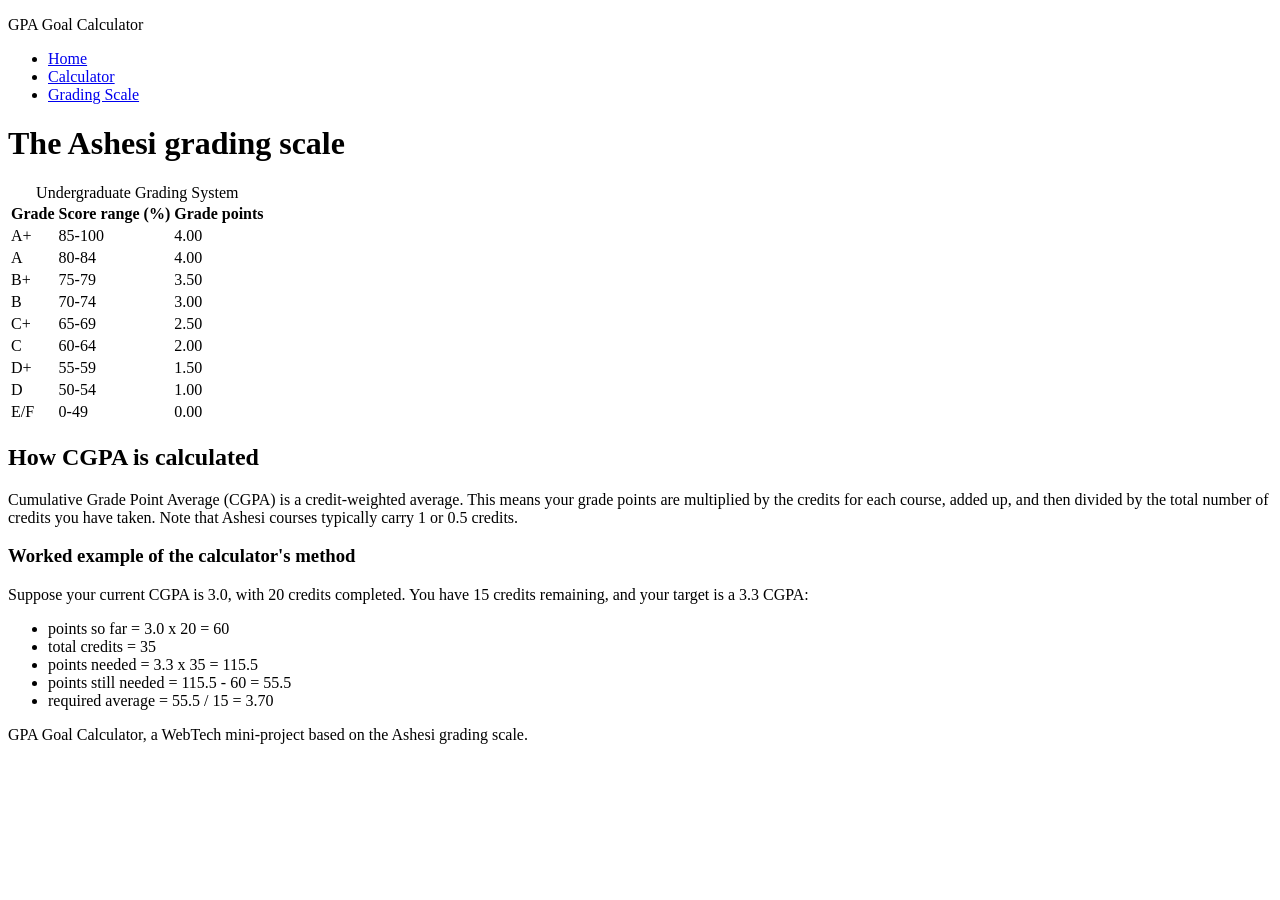
==== grading-scale.html @ d2735e73 "Initial commit: Stage 1 HTML layout" ====
<!DOCTYPE html>
<html lang="en">
<head>
  <meta charset="UTF-8">
  <meta name="viewport" content="width=device-width">
  <title>GPA Goal Calculator | Grading Scale</title>
  <link rel="stylesheet" href="style.css">
</head>
<body>
  <header>
    <p class="site-name">GPA Goal Calculator</p>
    <nav>
      <ul>
        <li><a href="index.html">Home</a></li>
        <li><a href="calculator.html">Calculator</a></li>
        <li><a href="grading-scale.html" class="active">Grading Scale</a></li>
      </ul>
    </nav>
  </header>
  <main>
    <h1>The Ashesi grading scale</h1>
    <table>
      <caption>Undergraduate Grading System</caption>
      <thead>
        <tr>
          <th scope="col">Grade</th>
          <th scope="col">Score range (%)</th>
          <th scope="col">Grade points</th>
        </tr>
      </thead>
      <tbody>
        <tr><td>A+</td><td>85-100</td><td>4.00</td></tr>
        <tr><td>A</td><td>80-84</td><td>4.00</td></tr>
        <tr><td>B+</td><td>75-79</td><td>3.50</td></tr>
        <tr><td>B</td><td>70-74</td><td>3.00</td></tr>
        <tr><td>C+</td><td>65-69</td><td>2.50</td></tr>
        <tr><td>C</td><td>60-64</td><td>2.00</td></tr>
        <tr><td>D+</td><td>55-59</td><td>1.50</td></tr>
        <tr><td>D</td><td>50-54</td><td>1.00</td></tr>
        <tr><td>E/F</td><td>0-49</td><td>0.00</td></tr>
      </tbody>
    </table>

    <section>
      <h2>How CGPA is calculated</h2>
      <p>Cumulative Grade Point Average (CGPA) is a credit-weighted average. This means your grade points are multiplied by the credits for each course, added up, and then divided by the total number of credits you have taken. Note that Ashesi courses typically carry 1 or 0.5 credits.</p>
      
      <h3>Worked example of the calculator's method</h3>
      <p>Suppose your current CGPA is 3.0, with 20 credits completed. You have 15 credits remaining, and your target is a 3.3 CGPA:</p>
      <ul>
        <li>points so far = 3.0 x 20 = 60</li>
        <li>total credits = 35</li>
        <li>points needed = 3.3 x 35 = 115.5</li>
        <li>points still needed = 115.5 - 60 = 55.5</li>
        <li>required average = 55.5 / 15 = 3.70</li>
      </ul>
    </section>
  </main>
  <footer>
    <p>GPA Goal Calculator, a WebTech mini-project based on the Ashesi grading scale.</p>
  </footer>
</body>
</html>
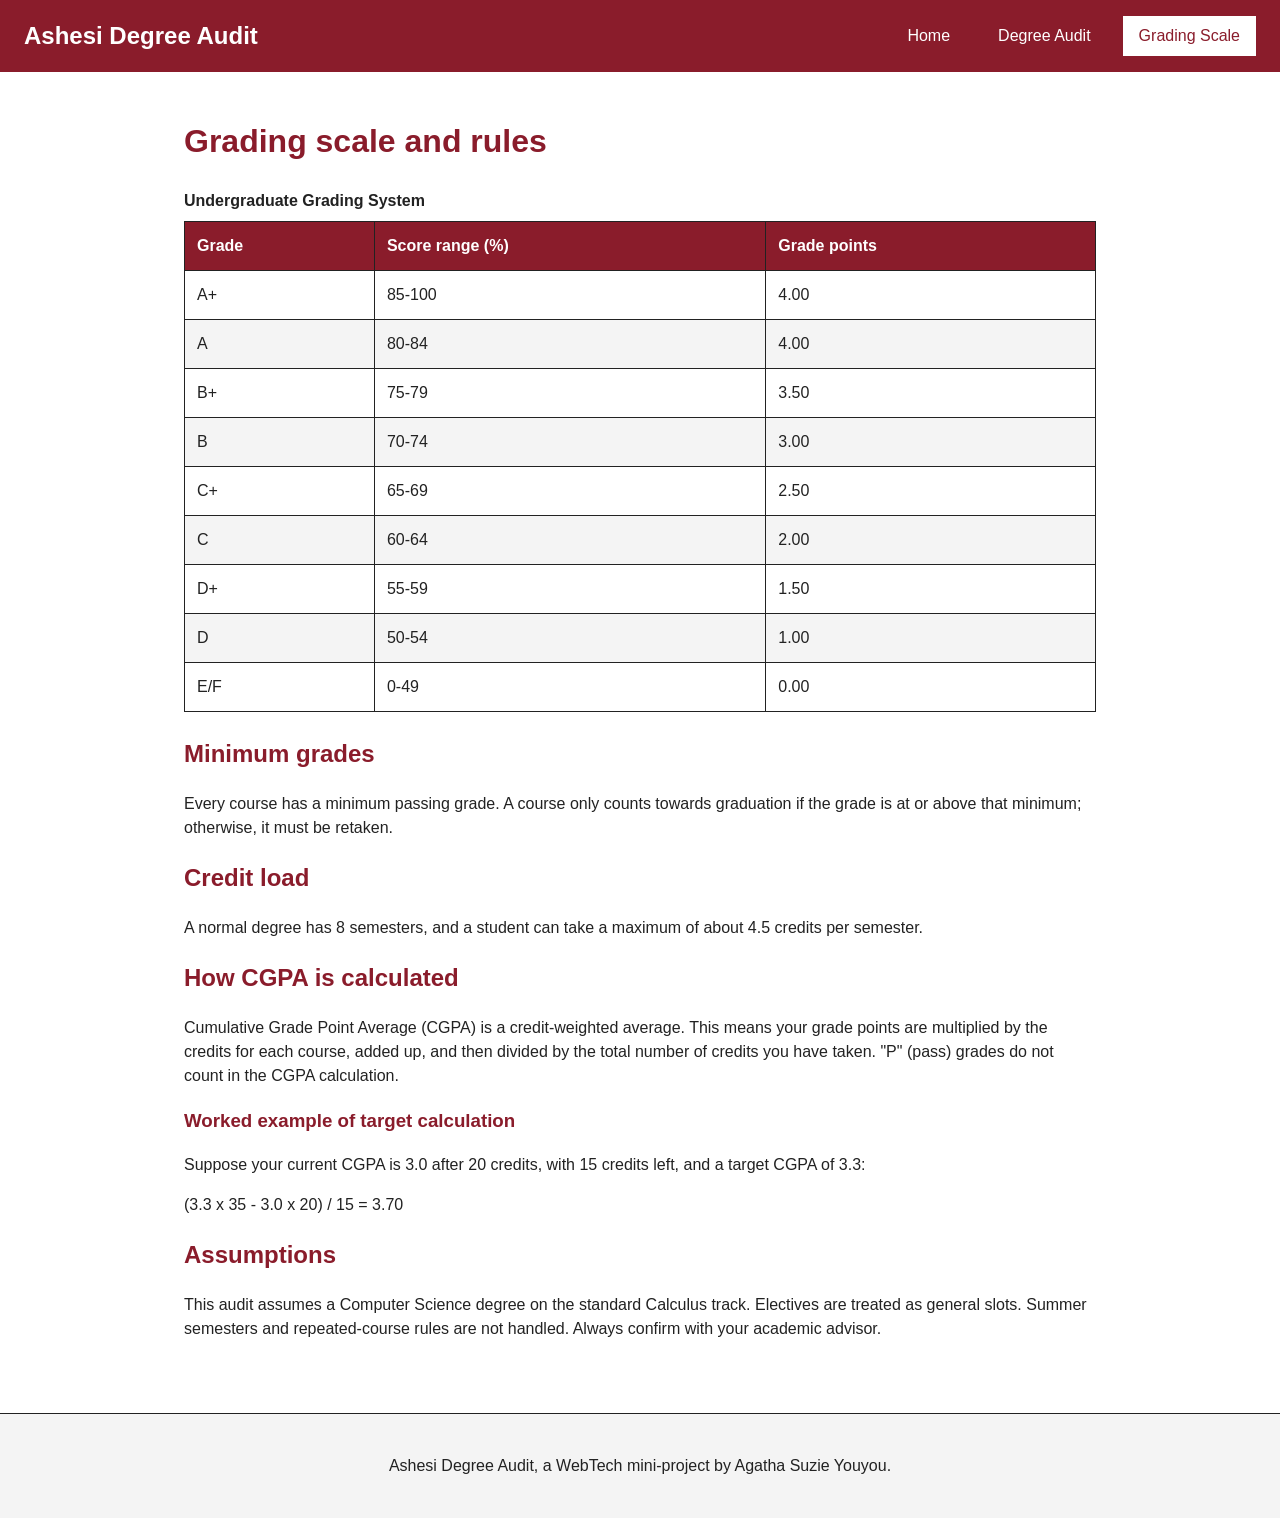
==== commit 55daf144: "Stage 1: HTML for Degree Audit" ====
--- a/grading-scale.html
+++ b/grading-scale.html
@@ -3,22 +3,22 @@
 <head>
   <meta charset="UTF-8">
   <meta name="viewport" content="width=device-width">
-  <title>GPA Goal Calculator | Grading Scale</title>
+  <title>Ashesi Degree Audit | Grading Scale</title>
   <link rel="stylesheet" href="style.css">
 </head>
 <body>
   <header>
-    <p class="site-name">GPA Goal Calculator</p>
+    <p class="site-name">Ashesi Degree Audit</p>
     <nav>
       <ul>
         <li><a href="index.html">Home</a></li>
-        <li><a href="calculator.html">Calculator</a></li>
+        <li><a href="audit.html">Degree Audit</a></li>
         <li><a href="grading-scale.html" class="active">Grading Scale</a></li>
       </ul>
     </nav>
   </header>
   <main>
-    <h1>The Ashesi grading scale</h1>
+    <h1>Grading scale and rules</h1>
     <table>
       <caption>Undergraduate Grading System</caption>
       <thead>
@@ -42,22 +42,31 @@
     </table>
 
     <section>
+      <h2>Minimum grades</h2>
+      <p>Every course has a minimum passing grade. A course only counts towards graduation if the grade is at or above that minimum; otherwise, it must be retaken.</p>
+    </section>
+
+    <section>
+      <h2>Credit load</h2>
+      <p>A normal degree has 8 semesters, and a student can take a maximum of about 4.5 credits per semester.</p>
+    </section>
+
+    <section>
       <h2>How CGPA is calculated</h2>
-      <p>Cumulative Grade Point Average (CGPA) is a credit-weighted average. This means your grade points are multiplied by the credits for each course, added up, and then divided by the total number of credits you have taken. Note that Ashesi courses typically carry 1 or 0.5 credits.</p>
+      <p>Cumulative Grade Point Average (CGPA) is a credit-weighted average. This means your grade points are multiplied by the credits for each course, added up, and then divided by the total number of credits you have taken. "P" (pass) grades do not count in the CGPA calculation.</p>
       
-      <h3>Worked example of the calculator's method</h3>
-      <p>Suppose your current CGPA is 3.0, with 20 credits completed. You have 15 credits remaining, and your target is a 3.3 CGPA:</p>
-      <ul>
-        <li>points so far = 3.0 x 20 = 60</li>
-        <li>total credits = 35</li>
-        <li>points needed = 3.3 x 35 = 115.5</li>
-        <li>points still needed = 115.5 - 60 = 55.5</li>
-        <li>required average = 55.5 / 15 = 3.70</li>
-      </ul>
+      <h3>Worked example of target calculation</h3>
+      <p>Suppose your current CGPA is 3.0 after 20 credits, with 15 credits left, and a target CGPA of 3.3:</p>
+      <p>(3.3 x 35 - 3.0 x 20) / 15 = 3.70</p>
+    </section>
+
+    <section>
+      <h2>Assumptions</h2>
+      <p>This audit assumes a Computer Science degree on the standard Calculus track. Electives are treated as general slots. Summer semesters and repeated-course rules are not handled. Always confirm with your academic advisor.</p>
     </section>
   </main>
   <footer>
-    <p>GPA Goal Calculator, a WebTech mini-project based on the Ashesi grading scale.</p>
+    <p>Ashesi Degree Audit, a WebTech mini-project by Agatha Suzie Youyou.</p>
   </footer>
 </body>
 </html>
--- a/style.css
+++ b/style.css
@@ -0,0 +1,209 @@
+html {
+  box-sizing: border-box;
+}
+
+*, *::before, *::after {
+  box-sizing: inherit;
+}
+
+body {
+  margin: 0;
+  padding: 0;
+  font-family: sans-serif;
+  background-color: #ffffff;
+  color: #222222;
+  display: flex;
+  flex-direction: column;
+  min-height: 100vh;
+  font-size: 1rem;
+  line-height: 1.5;
+}
+
+main {
+  flex-grow: 1;
+  width: 100%;
+  max-width: 60rem;
+  margin: 0 auto;
+  padding: 1.5rem;
+}
+
+h1, h2, h3 {
+  color: #8a1c2b;
+}
+
+a {
+  color: #8a1c2b;
+  text-decoration: underline;
+}
+
+header {
+  background-color: #8a1c2b;
+  color: #ffffff;
+  padding: 1rem 1.5rem;
+}
+
+header .site-name {
+  font-size: 1.5rem;
+  font-weight: bold;
+  margin: 0 0 1rem 0;
+  text-align: center;
+}
+
+nav ul {
+  list-style: none;
+  margin: 0;
+  padding: 0;
+  display: flex;
+  flex-direction: column;
+  gap: 0.5rem;
+  text-align: center;
+}
+
+nav a {
+  color: #ffffff;
+  text-decoration: none;
+  padding: 0.5rem 1rem;
+  display: block;
+}
+
+nav a:hover, nav a:focus, nav a.active {
+  background-color: #ffffff;
+  color: #8a1c2b;
+  text-decoration: none;
+}
+
+button, .button {
+  background-color: #8a1c2b;
+  color: #ffffff;
+  border: 2px solid #8a1c2b;
+  padding: 0.75rem 1.5rem;
+  font-size: 1rem;
+  cursor: pointer;
+  text-decoration: none;
+  text-align: center;
+  display: inline-block;
+}
+
+button:hover, button:focus, .button:hover, .button:focus {
+  background-color: #ffffff;
+  color: #8a1c2b;
+}
+
+table {
+  width: 100%;
+  border-collapse: collapse;
+  margin: 1.5rem 0;
+}
+
+caption {
+  font-weight: bold;
+  margin-bottom: 0.5rem;
+  text-align: left;
+}
+
+th, td {
+  border: 1px solid #222222;
+  padding: 0.75rem;
+  text-align: left;
+}
+
+th {
+  background-color: #8a1c2b;
+  color: #ffffff;
+}
+
+tr:nth-child(even) {
+  background-color: #f4f4f4;
+}
+
+fieldset {
+  border: 1px solid #222222;
+  padding: 1.5rem;
+  margin-bottom: 1.5rem;
+}
+
+legend {
+  font-weight: bold;
+  color: #8a1c2b;
+  padding: 0 0.5rem;
+}
+
+.form-group {
+  display: flex;
+  flex-direction: column;
+  margin-bottom: 1rem;
+}
+
+label {
+  margin-bottom: 0.25rem;
+  font-weight: bold;
+}
+
+input {
+  padding: 0.5rem;
+  font-size: 1rem;
+  border: 1px solid #222222;
+}
+
+.form-actions {
+  display: flex;
+  gap: 1rem;
+  margin-bottom: 1.5rem;
+}
+
+.assumptions {
+  font-size: 0.9rem;
+}
+
+#errors {
+  color: #8a1c2b;
+  font-weight: bold;
+}
+
+#requiredAverage, #letterGrade, #verdict {
+  background-color: #f4f4f4;
+  padding: 1rem;
+  margin-bottom: 1rem;
+  border-left: 4px solid #8a1c2b;
+}
+
+footer {
+  text-align: center;
+  padding: 1.5rem;
+  background-color: #f4f4f4;
+  margin-top: 2rem;
+  border-top: 1px solid #222222;
+}
+
+.calculator-layout {
+  display: flex;
+  flex-direction: column;
+  gap: 2rem;
+}
+
+@media (min-width: 48rem) {
+  header {
+    display: flex;
+    justify-content: space-between;
+    align-items: center;
+  }
+  
+  header .site-name {
+    margin: 0;
+  }
+  
+  nav ul {
+    flex-direction: row;
+    gap: 1rem;
+  }
+  
+  nav a {
+    display: inline-block;
+  }
+  
+  .calculator-layout {
+    display: grid;
+    grid-template-columns: 1fr 1fr;
+    gap: 2rem;
+  }
+}
